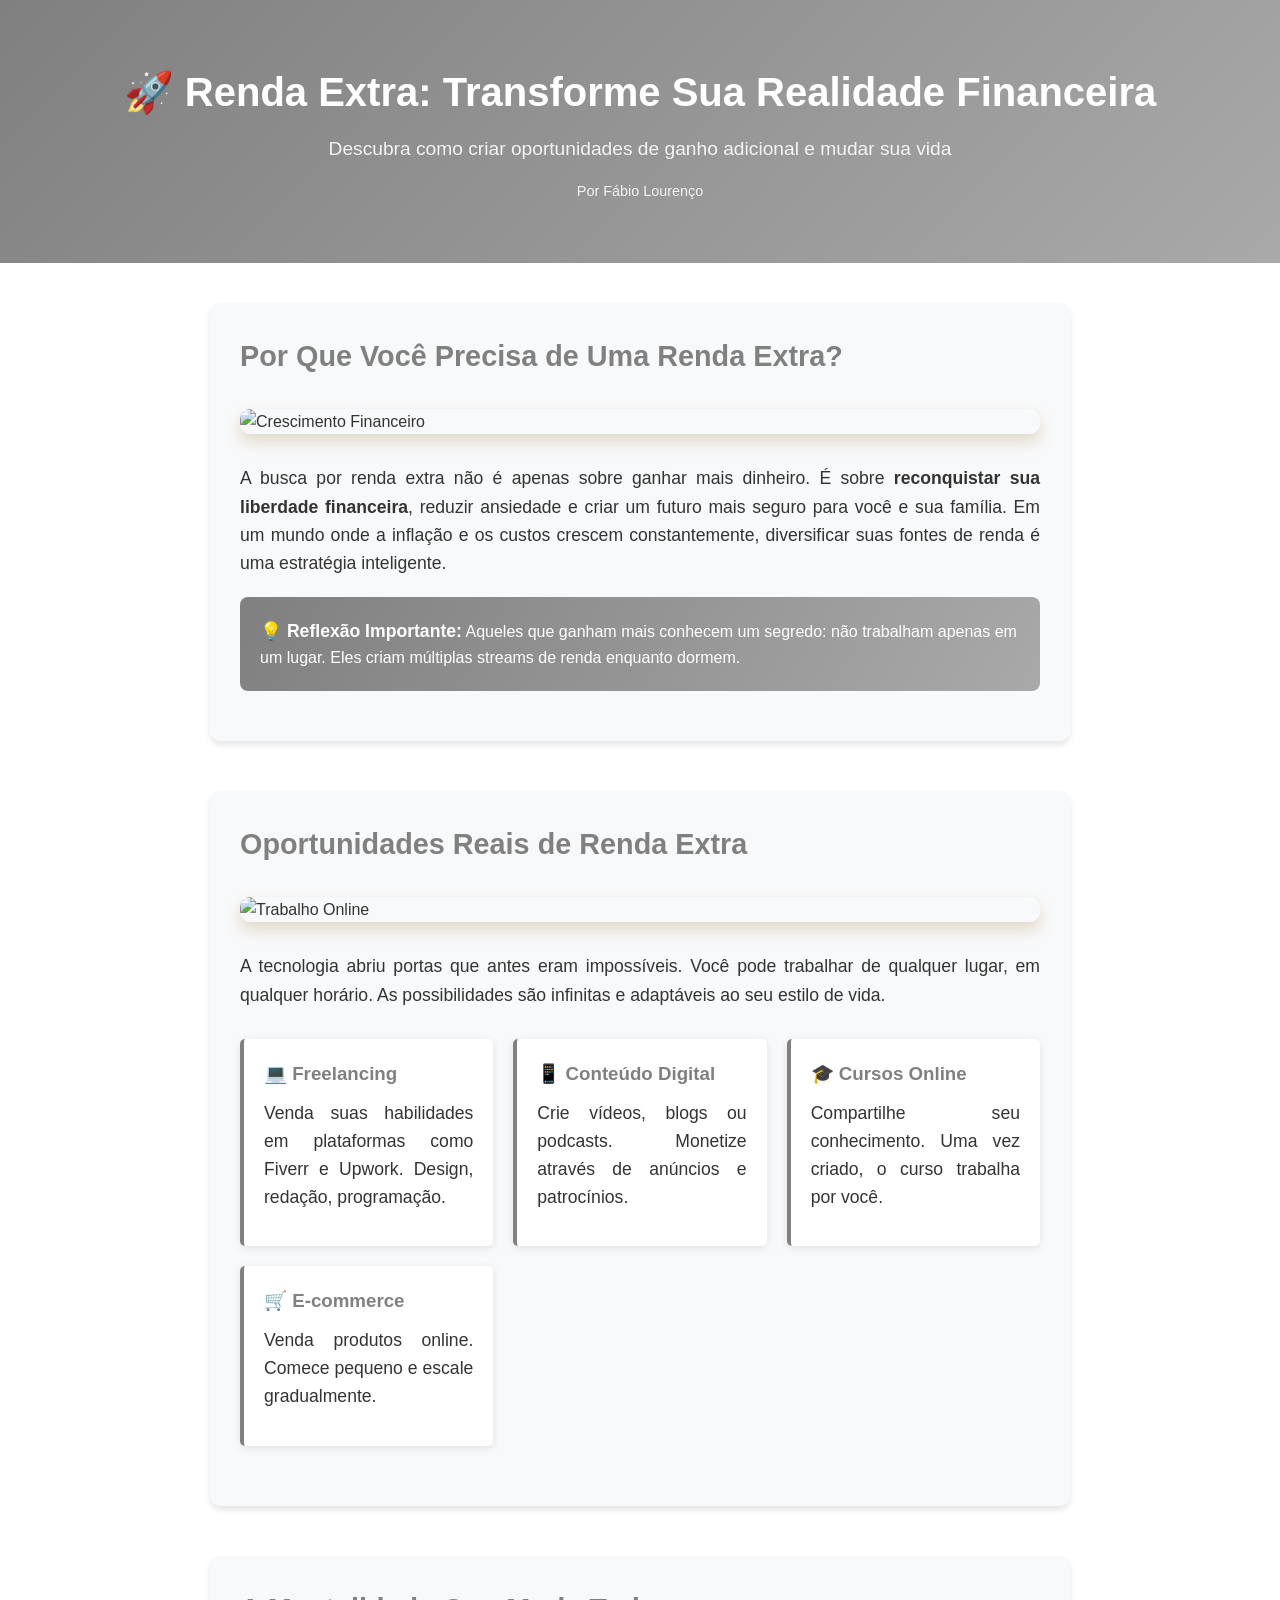
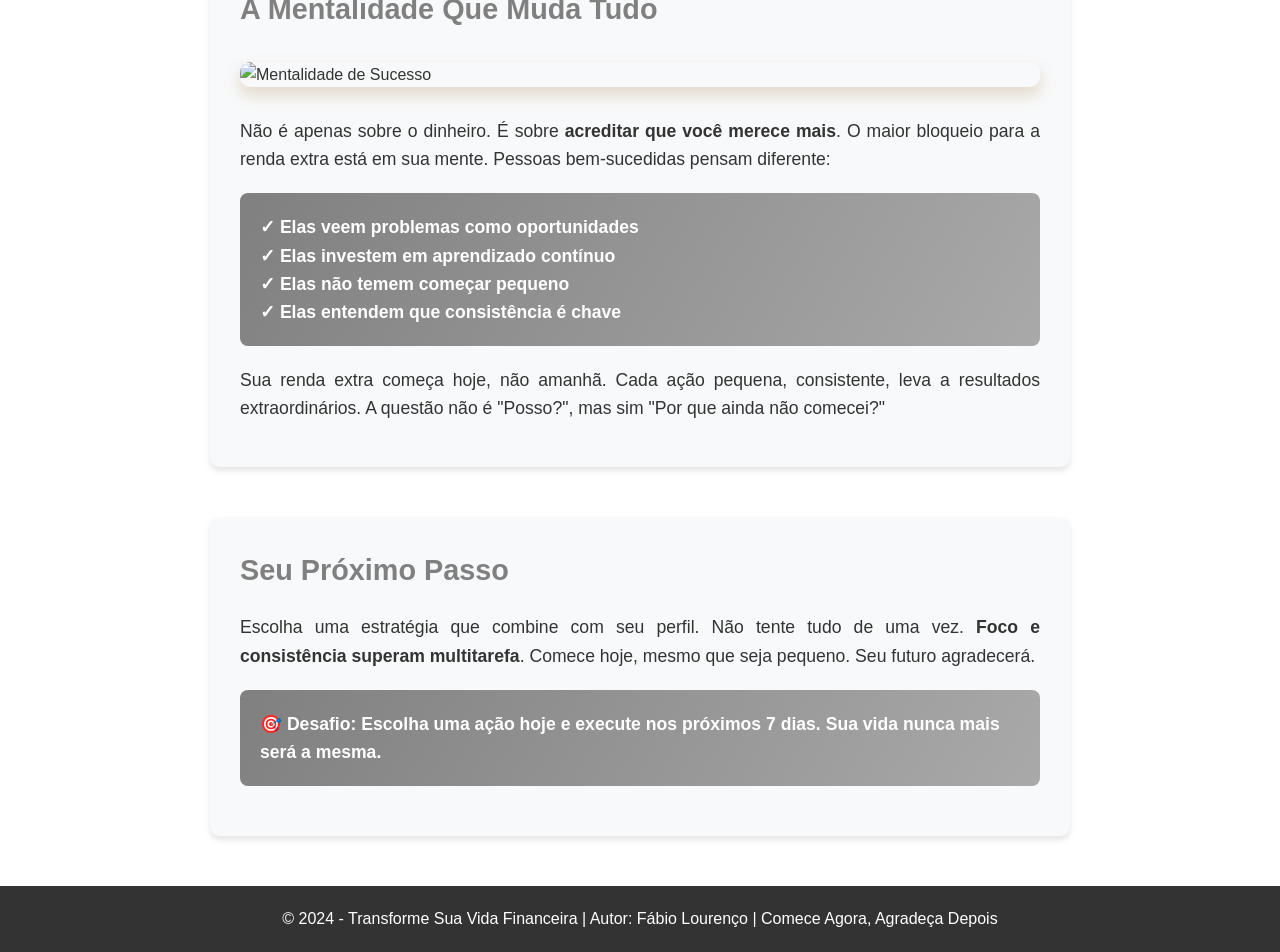
==== index.html @ a8c4f554 "aula7" ====
<!DOCTYPE html>
<html lang="pt-BR">
<head>
    <meta charset="UTF-8">
    <meta name="viewport" content="width=device-width, initial-scale=1.0">
    <meta name="author" content="Fábio Lourenço">
    <title>Renda Extra - Transforme Sua Vida Financeira</title>
    <style>
        * {
            margin: 0;
            padding: 0;
            box-sizing: border-box;
        }

        body {
            font-family: 'Segoe UI', Tahoma, Geneva, Verdana, sans-serif;
            line-height: 1.6;
            color: #333;
        }

        header {
            background: linear-gradient(135deg, #808080 0%, #A9A9A9 100%);
            color: white;
            padding: 60px 20px;
            text-align: center;
        }

        header h1 {
            font-size: 2.5em;
            margin-bottom: 10px;
        }

        header p {
            font-size: 1.2em;
            opacity: 0.9;
        }

        .container {
            max-width: 900px;
            margin: 40px auto;
            padding: 0 20px;
        }

        .section {
            margin-bottom: 50px;
            background: #f8f9fa;
            padding: 30px;
            border-radius: 10px;
            box-shadow: 0 4px 6px rgba(0, 0, 0, 0.1);
        }

        .section h2 {
            color: #808080;
            margin-bottom: 20px;
            font-size: 1.8em;
        }

        .section p {
            font-size: 1.1em;
            margin-bottom: 15px;
            text-align: justify;
        }

.image-wrapper {
    margin: 30px 0;
    border-radius: 10px;
    overflow: hidden;
    box-shadow: 0 8px 16px rgba(176, 141, 87, 0.3);
}

        .highlight {
            background: linear-gradient(120deg, #808080, #A9A9A9);
            color: white;
            padding: 20px;
            border-radius: 8px;
            margin: 20px 0;
        }

        .highlight strong {
            font-size: 1.1em;
        }

        .tips {
            display: grid;
            grid-template-columns: repeat(auto-fit, minmax(250px, 1fr));
            gap: 20px;
            margin: 30px 0;
        }

        .tip-card {
            background: white;
            padding: 20px;
            border-left: 4px solid #808080;
            border-radius: 5px;
            box-shadow: 0 2px 8px rgba(0, 0, 0, 0.1);
        }

        .tip-card h3 {
            color: #808080;
            margin-bottom: 10px;
        }

        footer {
            background: #333;
            color: white;
            text-align: center;
            padding: 20px;
            margin-top: 50px;
        }
    </style>
</head>
<body>
    <header>
        <h1>🚀 Renda Extra: Transforme Sua Realidade Financeira</h1>
        <p>Descubra como criar oportunidades de ganho adicional e mudar sua vida</p>
        <p style="font-size: 0.9em; margin-top: 15px;">Por Fábio Lourenço</p>
    </header>

    <div class="container">
        <div class="section">
            <h2>Por Que Você Precisa de Uma Renda Extra?</h2>
            
            <div class="image-wrapper">
                <img src="https://images.unsplash.com/photo-1454165804606-c3d57bc86b40?w=900&h=500&fit=crop" alt="Crescimento Financeiro">
            </div>

            <p>
                A busca por renda extra não é apenas sobre ganhar mais dinheiro. É sobre <strong>reconquistar sua liberdade financeira</strong>, reduzir ansiedade e criar um futuro mais seguro para você e sua família. Em um mundo onde a inflação e os custos crescem constantemente, diversificar suas fontes de renda é uma estratégia inteligente.
            </p>

            <div class="highlight">
                <strong>💡 Reflexão Importante:</strong> Aqueles que ganham mais conhecem um segredo: não trabalham apenas em um lugar. Eles criam múltiplas streams de renda enquanto dormem.
            </div>
        </div>

        <div class="section">
            <h2>Oportunidades Reais de Renda Extra</h2>
            
            <div class="image-wrapper">
                <img src="https://images.unsplash.com/photo-1552664730-d307ca884978?w=900&h=500&fit=crop" alt="Trabalho Online">
            </div>

            <p>
                A tecnologia abriu portas que antes eram impossíveis. Você pode trabalhar de qualquer lugar, em qualquer horário. As possibilidades são infinitas e adaptáveis ao seu estilo de vida.
            </p>

            <div class="tips">
                <div class="tip-card">
                    <h3>💻 Freelancing</h3>
                    <p>Venda suas habilidades em plataformas como Fiverr e Upwork. Design, redação, programação.</p>
                </div>
                <div class="tip-card">
                    <h3>📱 Conteúdo Digital</h3>
                    <p>Crie vídeos, blogs ou podcasts. Monetize através de anúncios e patrocínios.</p>
                </div>
                <div class="tip-card">
                    <h3>🎓 Cursos Online</h3>
                    <p>Compartilhe seu conhecimento. Uma vez criado, o curso trabalha por você.</p>
                </div>
                <div class="tip-card">
                    <h3>🛒 E-commerce</h3>
                    <p>Venda produtos online. Comece pequeno e escale gradualmente.</p>
                </div>
            </div>
        </div>

        <div class="section">
            <h2>A Mentalidade Que Muda Tudo</h2>
            
            <div class="image-wrapper">
                <img src="https://images.unsplash.com/photo-1552664720-d5ca884d2b4e?w=900&h=500&fit=crop" alt="Mentalidade de Sucesso">
            </div>

            <p>
                Não é apenas sobre o dinheiro. É sobre <strong>acreditar que você merece mais</strong>. O maior bloqueio para a renda extra está em sua mente. Pessoas bem-sucedidas pensam diferente:
            </p>

            <div class="highlight">
                <strong>✓ Elas veem problemas como oportunidades</strong><br>
                <strong>✓ Elas investem em aprendizado contínuo</strong><br>
                <strong>✓ Elas não temem começar pequeno</strong><br>
                <strong>✓ Elas entendem que consistência é chave</strong>
            </div>

            <p>
                Sua renda extra começa hoje, não amanhã. Cada ação pequena, consistente, leva a resultados extraordinários. A questão não é "Posso?", mas sim "Por que ainda não comecei?"
            </p>
        </div>

        <div class="section">
            <h2>Seu Próximo Passo</h2>
            <p>
                Escolha uma estratégia que combine com seu perfil. Não tente tudo de uma vez. <strong>Foco e consistência superam multitarefa</strong>. Comece hoje, mesmo que seja pequeno. Seu futuro agradecerá.
            </p>
            <div class="highlight">
                <strong>🎯 Desafio: Escolha uma ação hoje e execute nos próximos 7 dias. Sua vida nunca mais será a mesma.</strong>
            </div>
        </div>
    </div>

    <footer>
        <p>&copy; 2024 - Transforme Sua Vida Financeira | Autor: Fábio Lourenço | Comece Agora, Agradeça Depois</p>
    </footer>
</body>
</html>
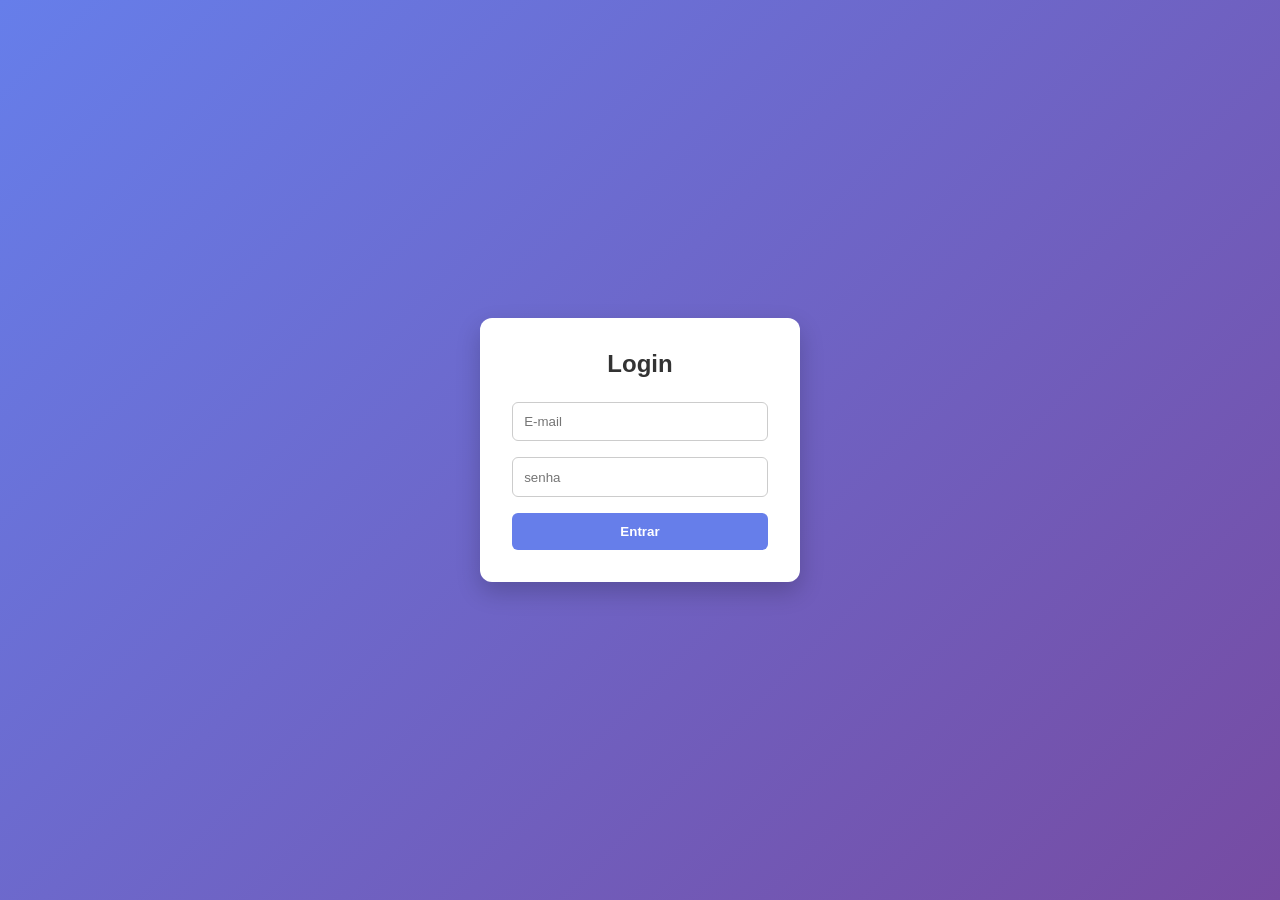
==== commit 6175c6f6: "AULA 07" ====
--- a/index.html
+++ b/index.html
@@ -1,205 +1,19 @@
 <!DOCTYPE html>
-<html lang="pt-BR">
+<html lang="en">
 <head>
     <meta charset="UTF-8">
-    <meta name="viewport" content="width=device-width, initial-scale=1.0">
-    <meta name="author" content="Fábio Lourenço">
-    <title>Renda Extra - Transforme Sua Vida Financeira</title>
-    <style>
-        * {
-            margin: 0;
-            padding: 0;
-            box-sizing: border-box;
-        }
-
-        body {
-            font-family: 'Segoe UI', Tahoma, Geneva, Verdana, sans-serif;
-            line-height: 1.6;
-            color: #333;
-        }
-
-        header {
-            background: linear-gradient(135deg, #808080 0%, #A9A9A9 100%);
-            color: white;
-            padding: 60px 20px;
-            text-align: center;
-        }
-
-        header h1 {
-            font-size: 2.5em;
-            margin-bottom: 10px;
-        }
-
-        header p {
-            font-size: 1.2em;
-            opacity: 0.9;
-        }
-
-        .container {
-            max-width: 900px;
-            margin: 40px auto;
-            padding: 0 20px;
-        }
-
-        .section {
-            margin-bottom: 50px;
-            background: #f8f9fa;
-            padding: 30px;
-            border-radius: 10px;
-            box-shadow: 0 4px 6px rgba(0, 0, 0, 0.1);
-        }
-
-        .section h2 {
-            color: #808080;
-            margin-bottom: 20px;
-            font-size: 1.8em;
-        }
-
-        .section p {
-            font-size: 1.1em;
-            margin-bottom: 15px;
-            text-align: justify;
-        }
-
-.image-wrapper {
-    margin: 30px 0;
-    border-radius: 10px;
-    overflow: hidden;
-    box-shadow: 0 8px 16px rgba(176, 141, 87, 0.3);
-}
-
-        .highlight {
-            background: linear-gradient(120deg, #808080, #A9A9A9);
-            color: white;
-            padding: 20px;
-            border-radius: 8px;
-            margin: 20px 0;
-        }
-
-        .highlight strong {
-            font-size: 1.1em;
-        }
-
-        .tips {
-            display: grid;
-            grid-template-columns: repeat(auto-fit, minmax(250px, 1fr));
-            gap: 20px;
-            margin: 30px 0;
-        }
-
-        .tip-card {
-            background: white;
-            padding: 20px;
-            border-left: 4px solid #808080;
-            border-radius: 5px;
-            box-shadow: 0 2px 8px rgba(0, 0, 0, 0.1);
-        }
-
-        .tip-card h3 {
-            color: #808080;
-            margin-bottom: 10px;
-        }
-
-        footer {
-            background: #333;
-            color: white;
-            text-align: center;
-            padding: 20px;
-            margin-top: 50px;
-        }
-    </style>
+    <title>login</title>
+    <link rel="stylesheet" href="style.css">
 </head>
 <body>
-    <header>
-        <h1>🚀 Renda Extra: Transforme Sua Realidade Financeira</h1>
-        <p>Descubra como criar oportunidades de ganho adicional e mudar sua vida</p>
-        <p style="font-size: 0.9em; margin-top: 15px;">Por Fábio Lourenço</p>
-    </header>
-
-    <div class="container">
-        <div class="section">
-            <h2>Por Que Você Precisa de Uma Renda Extra?</h2>
-            
-            <div class="image-wrapper">
-                <img src="https://images.unsplash.com/photo-1454165804606-c3d57bc86b40?w=900&h=500&fit=crop" alt="Crescimento Financeiro">
-            </div>
-
-            <p>
-                A busca por renda extra não é apenas sobre ganhar mais dinheiro. É sobre <strong>reconquistar sua liberdade financeira</strong>, reduzir ansiedade e criar um futuro mais seguro para você e sua família. Em um mundo onde a inflação e os custos crescem constantemente, diversificar suas fontes de renda é uma estratégia inteligente.
-            </p>
-
-            <div class="highlight">
-                <strong>💡 Reflexão Importante:</strong> Aqueles que ganham mais conhecem um segredo: não trabalham apenas em um lugar. Eles criam múltiplas streams de renda enquanto dormem.
-            </div>
-        </div>
-
-        <div class="section">
-            <h2>Oportunidades Reais de Renda Extra</h2>
-            
-            <div class="image-wrapper">
-                <img src="https://images.unsplash.com/photo-1552664730-d307ca884978?w=900&h=500&fit=crop" alt="Trabalho Online">
-            </div>
-
-            <p>
-                A tecnologia abriu portas que antes eram impossíveis. Você pode trabalhar de qualquer lugar, em qualquer horário. As possibilidades são infinitas e adaptáveis ao seu estilo de vida.
-            </p>
-
-            <div class="tips">
-                <div class="tip-card">
-                    <h3>💻 Freelancing</h3>
-                    <p>Venda suas habilidades em plataformas como Fiverr e Upwork. Design, redação, programação.</p>
-                </div>
-                <div class="tip-card">
-                    <h3>📱 Conteúdo Digital</h3>
-                    <p>Crie vídeos, blogs ou podcasts. Monetize através de anúncios e patrocínios.</p>
-                </div>
-                <div class="tip-card">
-                    <h3>🎓 Cursos Online</h3>
-                    <p>Compartilhe seu conhecimento. Uma vez criado, o curso trabalha por você.</p>
-                </div>
-                <div class="tip-card">
-                    <h3>🛒 E-commerce</h3>
-                    <p>Venda produtos online. Comece pequeno e escale gradualmente.</p>
-                </div>
-            </div>
-        </div>
-
-        <div class="section">
-            <h2>A Mentalidade Que Muda Tudo</h2>
-            
-            <div class="image-wrapper">
-                <img src="https://images.unsplash.com/photo-1552664720-d5ca884d2b4e?w=900&h=500&fit=crop" alt="Mentalidade de Sucesso">
-            </div>
-
-            <p>
-                Não é apenas sobre o dinheiro. É sobre <strong>acreditar que você merece mais</strong>. O maior bloqueio para a renda extra está em sua mente. Pessoas bem-sucedidas pensam diferente:
-            </p>
-
-            <div class="highlight">
-                <strong>✓ Elas veem problemas como oportunidades</strong><br>
-                <strong>✓ Elas investem em aprendizado contínuo</strong><br>
-                <strong>✓ Elas não temem começar pequeno</strong><br>
-                <strong>✓ Elas entendem que consistência é chave</strong>
-            </div>
-
-            <p>
-                Sua renda extra começa hoje, não amanhã. Cada ação pequena, consistente, leva a resultados extraordinários. A questão não é "Posso?", mas sim "Por que ainda não comecei?"
-            </p>
-        </div>
-
-        <div class="section">
-            <h2>Seu Próximo Passo</h2>
-            <p>
-                Escolha uma estratégia que combine com seu perfil. Não tente tudo de uma vez. <strong>Foco e consistência superam multitarefa</strong>. Comece hoje, mesmo que seja pequeno. Seu futuro agradecerá.
-            </p>
-            <div class="highlight">
-                <strong>🎯 Desafio: Escolha uma ação hoje e execute nos próximos 7 dias. Sua vida nunca mais será a mesma.</strong>
-            </div>
-        </div>
+   <div class="container">
+    <form id="loginform">
+        <h2>Login</h2>
+        <input type="email" id="email" placeholder="E-mail" required>
+        <input type="password" id="password" placeholder="senha" required>
+        <button type="submit">Entrar</button>
+    </form>
     </div>
-
-    <footer>
-        <p>&copy; 2024 - Transforme Sua Vida Financeira | Autor: Fábio Lourenço | Comece Agora, Agradeça Depois</p>
-    </footer>
+    <script src="script.js"></script>
 </body>
 </html>
--- a/style.css
+++ b/style.css
@@ -0,0 +1,125 @@
+/*RESET A BASE*/
+* {
+    margin: 0;
+    padding: 0;
+    box-sizing: border-box;
+    font-family: Arial, sans-serif;
+}
+
+
+body {
+    height: 100vh;
+    display: flex;
+    justify-content: center;
+    align-items: center;
+    background: linear-gradient(135deg, #667eea, #764ba2);
+ 
+}
+
+/* CONTAINER */
+.container {
+    background:white;
+    padding: 2rem;
+    border-radius: 12px;
+    width: 320px;
+    box-shadow: 0 10px 25px rgba(0, 0, 0, 0.2);
+    transition: transform 0.3s ease;
+}
+
+/*FORMULARIO*/
+form {
+    display: flex;
+    flex-direction: column;
+}
+
+
+/*TITULO*/
+h2 {
+    text-align: center;
+    margin-bottom: 1.5rem;
+    color: #333;
+    }
+
+/*INPUTS*/
+input {
+    margin-bottom: 1rem;
+    padding: 0.7rem;
+    border-radius: 6px;
+    border: 1px solid #ccc;
+    transition: 0.3s;
+}
+
+/*BOTÃO*/
+button {
+    padding: 0.7rem;
+    border-radius: 6px;
+    border: none;
+    background-color: #667eea;
+    color: white;
+    font-weight: bold;
+    cursor: pointer;
+    transition: 0.3s;
+}
+
+/*LINK*/
+p {
+    text-align: center;
+    margin-top: 1rem;
+    color: #666;
+}
+p a {
+    color: #667eea;
+    text-decoration: none;
+    font-weight: bold;
+    transition: 0.3s;
+}
+
+/*animação de entrada*/
+.container {
+    animation: fadeInUp 0.5s forwards;
+}
+
+@keyframes fadeInUp {
+    from {
+        opacity: 0;
+        transform: translateY(15px);
+    }
+    to {
+        opacity: 1;
+        transform: translateY(0);
+    }
+}
+
+/*EVENTOS*/
+/*efeito ao passar mouse no container*/
+.container:hover {
+    transform: scale(1.02);
+}
+/* foco no input */
+input:focus {
+    border-color: #667eea;
+    outline: none;
+    box-shadow: 0 0 5px rgba(102, 126, 234, 0.5);
+}
+
+/* hover no input */
+input:hover {
+    border-color: #764ba2;
+}
+
+/* hover no botão */
+button:hover {
+    background: #5a67d8;
+    transform: translatey(-2px);
+}
+
+/* clique no botão */
+button:active {
+    transform: scale(0.97);
+    background: #4c51bf;
+}
+/* hover no link */
+a:hover {
+    color: #764ba2;
+    text-decoration: underline;
+}
